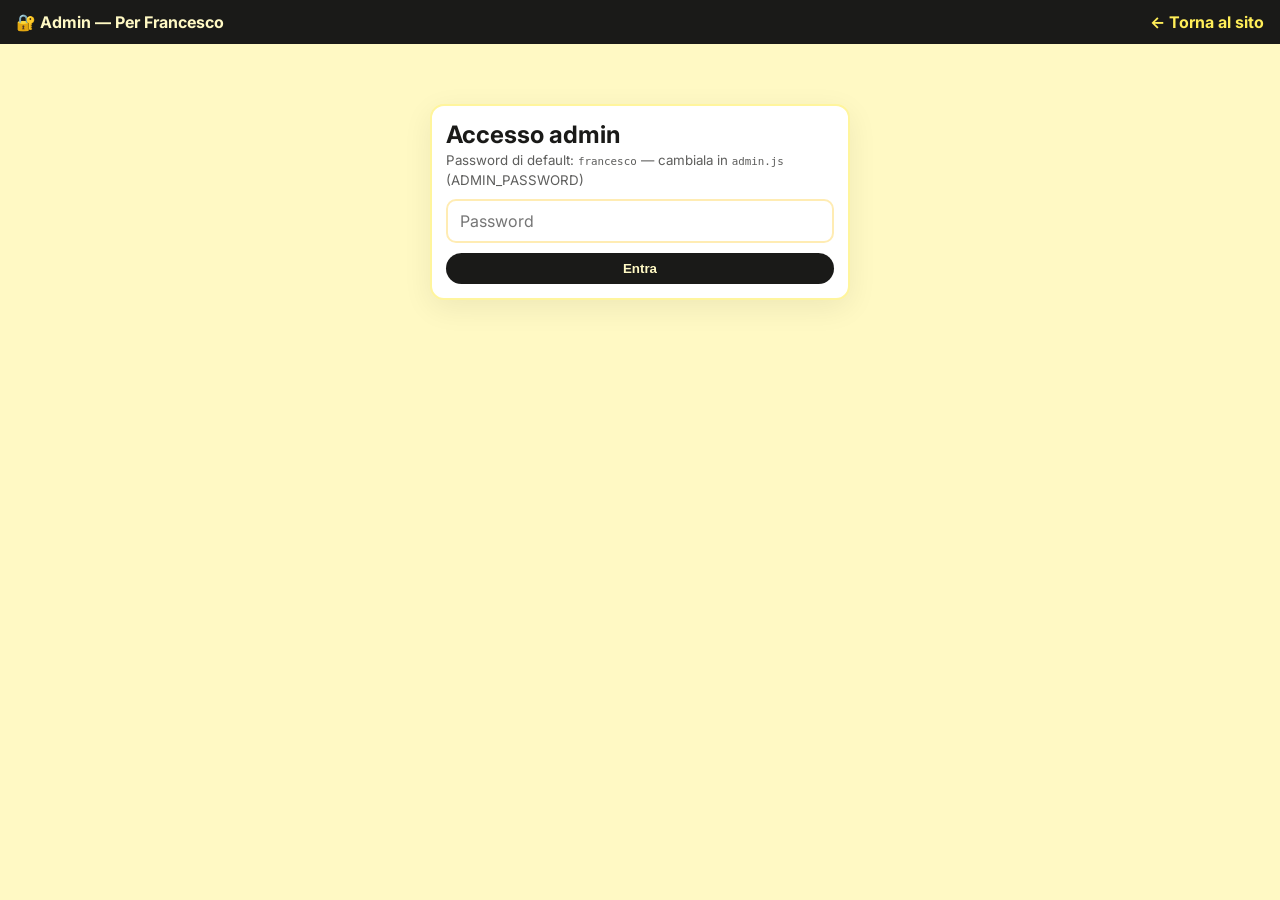
==== admin/index.html @ 3fb649f0 "Initial commit: sito Per Francesco - tema giallo, gallery, lettera, admin" ====
<!DOCTYPE html>
<html lang="it">
<head>
<meta charset="UTF-8"><meta name="viewport" content="width=device-width, initial-scale=1.0">
<title>Admin — Per Francesco</title>
<link href="https://fonts.googleapis.com/css2?family=Inter:wght@400;600;700&display=swap" rel="stylesheet">
<style>
:root{--y1:#FFF9C4;--y2:#FFEE58;--y3:#FFC107;--y4:#FFB300;--dark:#1A1A18}
*{box-sizing:border-box;margin:0;padding:0}body{font-family:Inter,sans-serif;background:var(--y1);color:var(--dark)}
.header{position:sticky;top:0;background:var(--dark);color:var(--y1);padding:12px 16px;display:flex;justify-content:space-between;align-items:center}
.header a{color:var(--y2);text-decoration:none;font-weight:700}
.wrap{max-width:1000px;margin:0 auto;padding:18px}
.card{background:#fff;border:2px solid #FFF59D;border-radius:14px;padding:14px;margin-bottom:14px;box-shadow:0 8px 30px rgba(0,0,0,.07)}
.btn{border:0;border-radius:999px;padding:8px 14px;font-weight:700;cursor:pointer}
.btn-ok{background:#2E7D32;color:#fff}.btn-no{background:#C62828;color:#fff}.btn-dark{background:var(--dark);color:var(--y1)}
.login{max-width:420px;margin:60px auto}
input{width:100%;padding:10px 12px;border-radius:10px;border:2px solid #FFECB3;font:inherit}
.tabs{display:flex;gap:8px;margin:10px 0}
.tab{padding:8px 12px;border-radius:999px;border:2px solid var(--dark);cursor:pointer;background:#fff}
.tab.active{background:var(--y3)}
.list{display:grid;gap:10px}
.item{border:1px solid #FFECB3;border-radius:12px;padding:10px;background:#FFFEF7}
.meta{font-size:.82rem;opacity:.7}
.actions{display:flex;gap:8px;margin-top:8px;flex-wrap:wrap}
.badge{display:inline-block;background:var(--y3);padding:2px 8px;border-radius:999px;font-size:.75rem;font-weight:800}
small{opacity:.7}
</style>
</head>
<body>
<header class="header">
  <strong>🔐 Admin — Per Francesco</strong>
  <a href="../index.html">← Torna al sito</a>
</header>

<div id="loginView" class="wrap login card">
  <h2>Accesso admin</h2>
  <p><small>Password di default: <code>francesco</code> — cambiala in <code>admin.js</code> (ADMIN_PASSWORD)</small></p>
  <div style="height:10px"></div>
  <input id="pwd" type="password" placeholder="Password">
  <div style="height:10px"></div>
  <button class="btn btn-dark" id="loginBtn" style="width:100%">Entra</button>
  <p id="loginErr" style="color:#C62828;margin-top:8px;display:none">Password errata</p>
</div>

<div id="appView" class="wrap" style="display:none">
  <div class="card">
    <h2>Gestione contenuti</h2>
    <p>I messaggi <strong>RACCONTA LA TUA STORIA</strong> e <strong>LASCIA UN PENSIERO</strong> arrivano qui in <em>pending</em>. Approvali per pubblicarli sul sito. Tutto è salvato in <code>localStorage</code> del browser (backend semplice come richiesto).</p>
    <p><small>Per un backend reale con database, sostituisci localStorage con chiamate fetch al tuo server.</small></p>
    <div style="height:10px"></div>
    <button class="btn btn-dark" id="logoutBtn">Esci</button>
    <button class="btn" id="exportBtn" style="background:var(--y2)">Esporta JSON</button>
    <button class="btn" id="clearBtn" style="background:#FFCDD2">Svuota tutto</button>
  </div>

  <div class="tabs">
    <button class="tab active" data-tab="stories">Storie (<span id="cStories">0</span>)</button>
    <button class="tab" data-tab="thoughts">Pensieri (<span id="cThoughts">0</span>)</button>
  </div>

  <div id="panelStories">
    <h3>Storie in attesa di approvazione <span class="badge" id="bStories">0 pending</span></h3>
    <div id="listStoriesPending" class="list"></div>
    <h3 style="margin-top:14px">Storie approvate</h3>
    <div id="listStoriesApproved" class="list"></div>
  </div>
  <div id="panelThoughts" style="display:none">
    <h3>Pensieri in attesa <span class="badge" id="bThoughts">0 pending</span></h3>
    <div id="listThoughtsPending" class="list"></div>
    <h3 style="margin-top:14px">Pensieri approvati</h3>
    <div id="listThoughtsApproved" class="list"></div>
  </div>

  <div class="card" style="margin-top:14px">
    <h3>Gallery — come aggiungere le tue foto</h3>
    <ol style="margin-left:18px">
      <li>Metti i file in <code>images/chi-era/</code>, <code>images/sua-storia/</code>, <code>images/nostra-storia/</code></li>
      <li>Nominali <code>1.jpg</code>, <code>2.jpg</code>, <code>3.jpg</code> … fino a <code>6.jpg</code> (puoi aumentare <code>count</code> in <code>js/main.js</code>)</li>
      <li>Formati consigliati: JPG — lato lungo 1600px — peso &lt; 400KB</li>
    </ol>
  </div>
</div>

<script src="admin.js"></script>
</body>
</html>
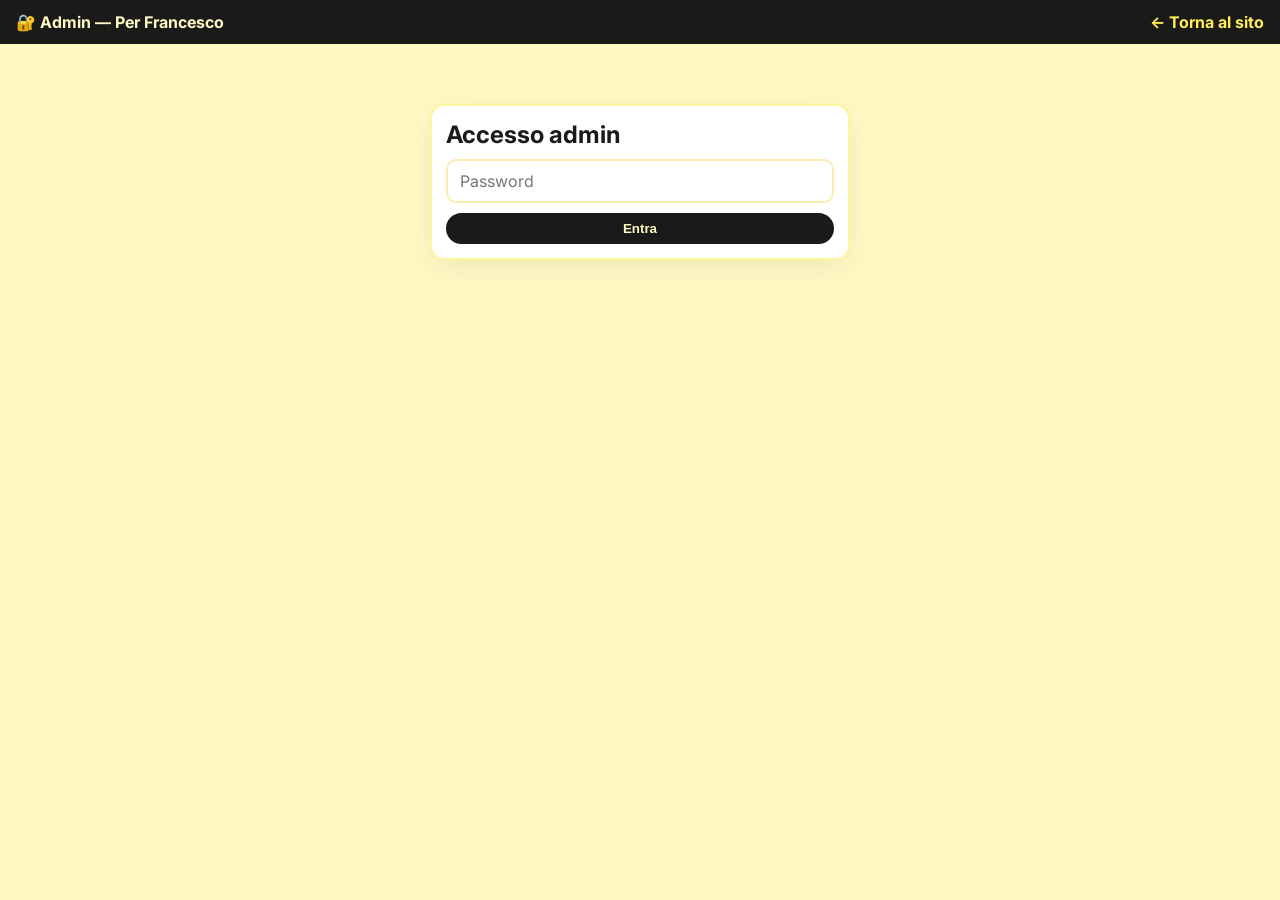
==== commit ce71b6e6: "security: change admin password to sarafrancesco90 and hide hint" ====
--- a/admin/index.html
+++ b/admin/index.html
@@ -34,7 +34,6 @@
 
 <div id="loginView" class="wrap login card">
   <h2>Accesso admin</h2>
-  <p><small>Password di default: <code>francesco</code> — cambiala in <code>admin.js</code> (ADMIN_PASSWORD)</small></p>
   <div style="height:10px"></div>
   <input id="pwd" type="password" placeholder="Password">
   <div style="height:10px"></div>
